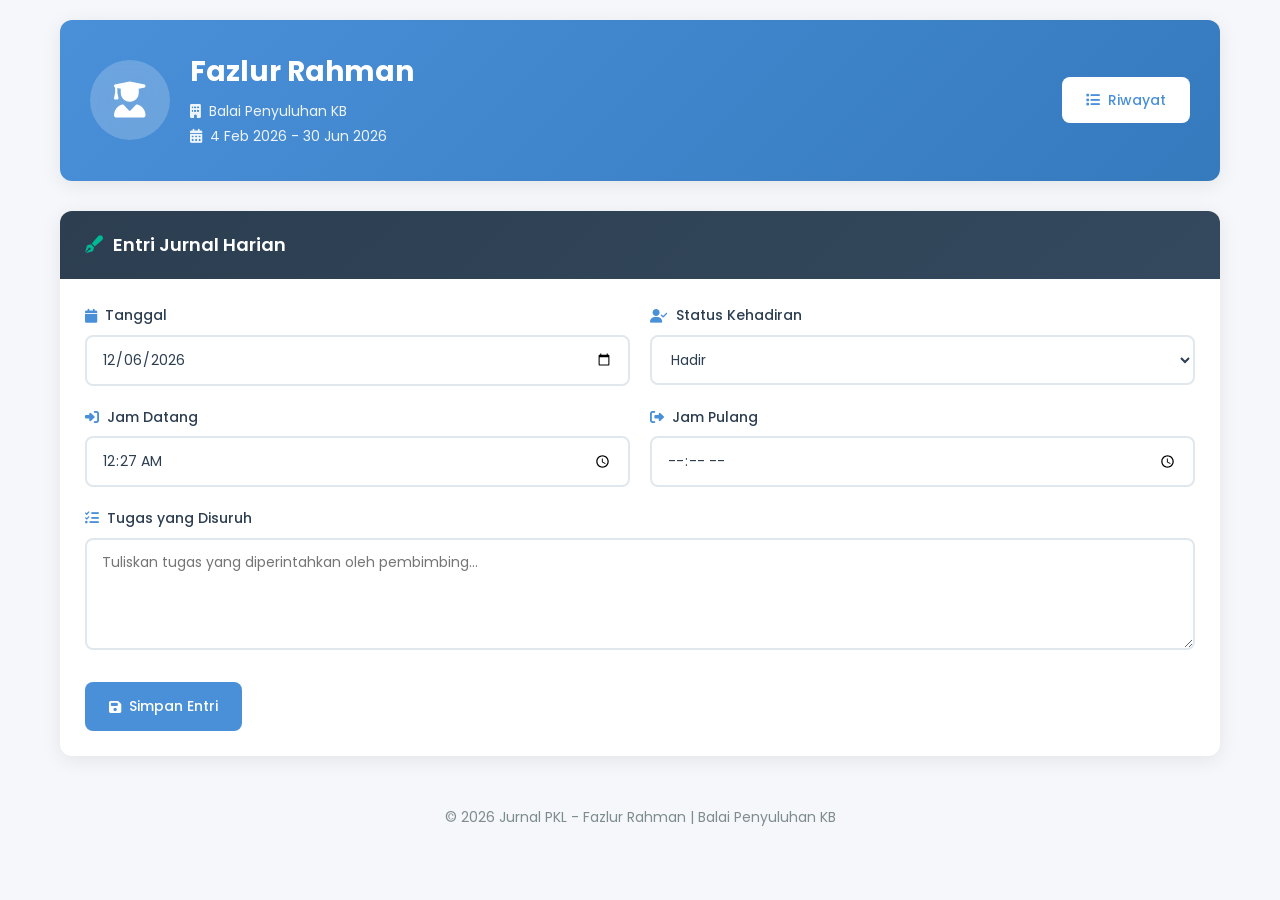
==== entry.html @ e60bd789 "Initial commit: Jurnal PKL Fazlur Rahman" ====
<!doctype html>
<html lang="id">
  <head>
    <meta charset="UTF-8" />
    <meta name="viewport" content="width=device-width, initial-scale=1.0" />
    <title>Entry Jurnal PKL - Fazlur Rahman</title>
    <link rel="preconnect" href="https://fonts.googleapis.com" />
    <link rel="preconnect" href="https://fonts.gstatic.com" crossorigin />
    <link
      href="https://fonts.googleapis.com/css2?family=Poppins:wght@300;400;500;600;700&display=swap"
      rel="stylesheet"
    />
    <link
      rel="stylesheet"
      href="https://cdnjs.cloudflare.com/ajax/libs/font-awesome/6.4.0/css/all.min.css"
    />
    <link rel="stylesheet" href="style.css" />
  </head>
  <body>
    <div class="container">
      <!-- Header -->
      <header class="header">
        <div class="profile-section">
          <div class="avatar">
            <i class="fas fa-user-graduate"></i>
          </div>
          <div class="profile-info">
            <h1>Fazlur Rahman</h1>
            <p class="company">
              <i class="fas fa-building"></i> Balai Penyuluhan KB
            </p>
            <p class="duration">
              <i class="fas fa-calendar-alt"></i> 4 Feb 2026 - 30 Jun 2026
            </p>
          </div>
        </div>
        <div class="header-actions">
          <a href="history.html" class="btn btn-secondary">
            <i class="fas fa-list"></i> Riwayat
          </a>
        </div>
      </header>

      <!-- Main Content -->
      <main class="main-content">
        <!-- Form Section -->
        <section class="card form-section">
          <div class="card-header">
            <h2><i class="fas fa-pen-fancy"></i> Entri Jurnal Harian</h2>
          </div>
          <form id="journalForm" class="journal-form">
            <div class="form-row">
              <div class="form-group">
                <label for="date"
                  ><i class="fas fa-calendar"></i> Tanggal</label
                >
                <input type="date" id="date" name="date" required />
              </div>
              <div class="form-group">
                <label for="status"
                  ><i class="fas fa-user-check"></i> Status Kehadiran</label
                >
                <select id="status" name="status" required>
                  <option value="Hadir">Hadir</option>
                  <option value="Izin">Izin</option>
                  <option value="Sakit">Sakit</option>
                </select>
              </div>
            </div>
            <div class="form-row">
              <div class="form-group">
                <label for="arrivalTime"
                  ><i class="fas fa-sign-in-alt"></i> Jam Datang</label
                >
                <input type="time" id="arrivalTime" name="arrivalTime" />
              </div>
              <div class="form-group">
                <label for="departureTime"
                  ><i class="fas fa-sign-out-alt"></i> Jam Pulang</label
                >
                <input type="time" id="departureTime" name="departureTime" />
              </div>
            </div>
            <div class="form-group">
              <label for="task"
                ><i class="fas fa-tasks"></i> Tugas yang Disuruh</label
              >
              <textarea
                id="task"
                name="task"
                rows="4"
                placeholder="Tuliskan tugas yang diperintahkan oleh pembimbing..."
              ></textarea>
            </div>
            <div class="form-actions">
              <button type="submit" class="btn btn-primary">
                <i class="fas fa-save"></i> Simpan Entri
              </button>
              <button
                type="reset"
                class="btn btn-outline"
                onclick="resetForm()"
              >
                <i class="fas fa-undo"></i> Reset
              </button>
            </div>
          </form>
        </section>
      </main>

      <!-- Footer -->
      <footer class="footer">
        <p>© 2026 Jurnal PKL - Fazlur Rahman | Balai Penyuluhan KB</p>
      </footer>
    </div>

    <script src="script-entry.js"></script>
  </body>
</html>
---- style.css ----
/* ===== CSS Variables ===== */
:root {
  --primary: #4a90d9;
  --primary-dark: #357abd;
  --primary-light: #e8f4fd;
  --secondary: #2c3e50;
  --accent: #00b894;
  --danger: #e74c3c;
  --warning: #f39c12;
  --background: #f5f7fa;
  --card-bg: #ffffff;
  --text-primary: #2c3e50;
  --text-secondary: #7f8c8d;
  --border: #e1e8ed;
  --shadow: 0 4px 20px rgba(0, 0, 0, 0.08);
  --shadow-hover: 0 8px 30px rgba(0, 0, 0, 0.12);
  --radius: 12px;
  --radius-sm: 8px;
  --transition: all 0.3s ease;
}

/* ===== Reset & Base ===== */
* {
  margin: 0;
  padding: 0;
  box-sizing: border-box;
}

body {
  font-family: "Poppins", sans-serif;
  background: var(--background);
  color: var(--text-primary);
  line-height: 1.6;
  min-height: 100vh;
}

.container {
  max-width: 1200px;
  margin: 0 auto;
  padding: 20px;
}

/* ===== Header ===== */
.header {
  background: linear-gradient(
    135deg,
    var(--primary) 0%,
    var(--primary-dark) 100%
  );
  border-radius: var(--radius);
  padding: 30px;
  margin-bottom: 30px;
  display: flex;
  justify-content: space-between;
  align-items: center;
  flex-wrap: wrap;
  gap: 20px;
  box-shadow: var(--shadow);
}

.profile-section {
  display: flex;
  align-items: center;
  gap: 20px;
}

.avatar {
  width: 80px;
  height: 80px;
  background: rgba(255, 255, 255, 0.2);
  border-radius: 50%;
  display: flex;
  align-items: center;
  justify-content: center;
  font-size: 36px;
  color: white;
  backdrop-filter: blur(10px);
}

.profile-info h1 {
  color: white;
  font-size: 28px;
  font-weight: 700;
  margin-bottom: 5px;
}

.profile-info p {
  color: rgba(255, 255, 255, 0.9);
  font-size: 14px;
  display: flex;
  align-items: center;
  gap: 8px;
  margin-bottom: 3px;
}

.profile-info i {
  font-size: 14px;
}

/* ===== Header Actions ===== */
.header-actions {
  display: flex;
  gap: 15px;
  align-items: center;
  flex-wrap: wrap;
}

.action-toolbar {
  display: flex;
  gap: 8px;
}

.toolbar-btn {
  width: 40px;
  height: 40px;
  border: none;
  border-radius: var(--radius-sm);
  background: rgba(255, 255, 255, 0.2);
  color: white;
  cursor: pointer;
  display: flex;
  align-items: center;
  justify-content: center;
  font-size: 16px;
  transition: var(--transition);
}

.toolbar-btn:hover {
  background: rgba(255, 255, 255, 0.3);
  transform: translateY(-2px);
}

.toolbar-btn:active {
  transform: translateY(0);
}

/* ===== Buttons ===== */
.btn {
  padding: 12px 24px;
  border: none;
  border-radius: var(--radius-sm);
  font-family: "Poppins", sans-serif;
  font-size: 14px;
  font-weight: 500;
  cursor: pointer;
  display: inline-flex;
  align-items: center;
  gap: 8px;
  transition: var(--transition);
  text-decoration: none;
}

.btn-primary {
  background: var(--primary);
  color: white;
}

.btn-primary:hover {
  background: var(--primary-dark);
  transform: translateY(-2px);
  box-shadow: 0 4px 15px rgba(74, 144, 217, 0.4);
}

.btn-secondary {
  background: white;
  color: var(--primary);
}

.btn-secondary:hover {
  background: var(--primary-light);
  transform: translateY(-2px);
}

.btn-outline {
  background: transparent;
  color: white;
  border: 2px solid rgba(255, 255, 255, 0.5);
}

.btn-outline:hover {
  background: rgba(255, 255, 255, 0.1);
  border-color: white;
}

.btn-danger {
  background: var(--danger);
  color: white;
}

.btn-danger:hover {
  background: #c0392b;
}

/* ===== Action Buttons ===== */
.action-buttons {
  display: flex;
  gap: 8px;
}

.btn-edit,
.btn-delete {
  padding: 8px 12px;
  border: none;
  border-radius: var(--radius-sm);
  cursor: pointer;
  transition: var(--transition);
  font-size: 14px;
}

.btn-edit {
  background: var(--primary);
  color: white;
}

.btn-edit:hover {
  background: var(--primary-dark);
  transform: scale(1.05);
}

.btn-delete {
  background: var(--danger);
  color: white;
}

.btn-delete:hover {
  background: #c0392b;
  transform: scale(1.05);
}

/* ===== Link Button ===== */
a.btn {
  text-decoration: none;
}

/* ===== Cards ===== */
.card {
  background: var(--card-bg);
  border-radius: var(--radius);
  box-shadow: var(--shadow);
  margin-bottom: 30px;
  overflow: hidden;
  transition: var(--transition);
}

.card:hover {
  box-shadow: var(--shadow-hover);
}

.card-header {
  background: linear-gradient(135deg, var(--secondary) 0%, #34495e 100%);
  color: white;
  padding: 20px 25px;
  display: flex;
  justify-content: space-between;
  align-items: center;
  flex-wrap: wrap;
  gap: 15px;
}

.card-header h2 {
  font-size: 18px;
  font-weight: 600;
  display: flex;
  align-items: center;
  gap: 10px;
}

.card-header h2 i {
  color: var(--accent);
}

/* ===== Form ===== */
.journal-form {
  padding: 25px;
}

.form-row {
  display: grid;
  grid-template-columns: repeat(auto-fit, minmax(200px, 1fr));
  gap: 20px;
}

.form-group {
  margin-bottom: 20px;
}

.form-group label {
  display: flex;
  align-items: center;
  gap: 8px;
  font-weight: 500;
  color: var(--text-primary);
  margin-bottom: 8px;
  font-size: 14px;
}

.form-group label i {
  color: var(--primary);
}

.form-group input,
.form-group textarea,
.form-group select,
.filter-select {
  width: 100%;
  padding: 12px 15px;
  border: 2px solid var(--border);
  border-radius: var(--radius-sm);
  font-family: "Poppins", sans-serif;
  font-size: 14px;
  color: var(--text-primary);
  transition: var(--transition);
  background: white;
}

.form-group input:focus,
.form-group textarea:focus,
.form-group select:focus,
.filter-select:focus {
  outline: none;
  border-color: var(--primary);
  box-shadow: 0 0 0 3px rgba(74, 144, 217, 0.1);
}

.form-group textarea {
  resize: vertical;
  min-height: 80px;
}

.form-actions {
  display: flex;
  gap: 15px;
  margin-top: 25px;
}

/* ===== Status Badge ===== */
.status-badge {
  padding: 4px 10px;
  border-radius: 20px;
  font-size: 12px;
  font-weight: 600;
  display: inline-block;
}

.status-hadir {
  background: #d4edda;
  color: #155724;
}

.status-izin {
  background: #fff3cd;
  color: #856404;
}

.status-sakit {
  background: #f8d7da;
  color: #721c24;
}

/* ===== Table ===== */
.table-container {
  overflow-x: auto;
  padding: 0;
}

.journal-table {
  width: 100%;
  border-collapse: collapse;
}

.journal-table thead {
  background: var(--primary-light);
}

.journal-table th {
  padding: 15px;
  text-align: left;
  font-weight: 600;
  color: var(--secondary);
  font-size: 13px;
  text-transform: uppercase;
  letter-spacing: 0.5px;
}

.journal-table td {
  padding: 15px;
  border-bottom: 1px solid var(--border);
  font-size: 14px;
  vertical-align: top;
}

.journal-table tbody tr {
  transition: var(--transition);
}

.journal-table tbody tr:hover {
  background: var(--primary-light);
}

.journal-table tbody tr:nth-child(even) {
  background: #f8fafc;
}

.journal-table tbody tr:nth-child(even):hover {
  background: var(--primary-light);
}

/* ===== Empty State ===== */
.empty-state {
  text-align: center;
  padding: 60px 20px;
  color: var(--text-secondary);
}

.empty-state i {
  font-size: 60px;
  color: var(--border);
  margin-bottom: 20px;
}

.empty-state p {
  font-size: 18px;
  font-weight: 500;
  margin-bottom: 5px;
}

.empty-state span {
  font-size: 14px;
}

#emptyState {
  display: none;
}

/* ===== Card Footer ===== */
.card-footer {
  padding: 15px 25px;
  background: #f8fafc;
  border-top: 1px solid var(--border);
}

.entry-count {
  font-size: 14px;
  color: var(--text-secondary);
  font-weight: 500;
}

.entry-count span {
  color: var(--primary);
  font-weight: 700;
}

/* ===== Filter ===== */
.filter-select {
  padding: 8px 15px;
  border-radius: var(--radius-sm);
  border: 2px solid rgba(255, 255, 255, 0.3);
  background: rgba(255, 255, 255, 0.1);
  color: white;
  font-size: 13px;
  cursor: pointer;
}

.filter-select option {
  color: var(--text-primary);
  background: white;
}

/* ===== Modal ===== */
.modal {
  display: none;
  position: fixed;
  top: 0;
  left: 0;
  width: 100%;
  height: 100%;
  background: rgba(0, 0, 0, 0.5);
  z-index: 1000;
  justify-content: center;
  align-items: center;
  animation: fadeIn 0.3s ease;
}

@keyframes fadeIn {
  from {
    opacity: 0;
  }
  to {
    opacity: 1;
  }
}

.modal-content {
  background: white;
  padding: 30px;
  border-radius: var(--radius);
  max-width: 400px;
  width: 90%;
  text-align: center;
  animation: slideUp 0.3s ease;
}

@keyframes slideUp {
  from {
    transform: translateY(20px);
    opacity: 0;
  }
  to {
    transform: translateY(0);
    opacity: 1;
  }
}

.modal-content h3 {
  margin-bottom: 10px;
  color: var(--text-primary);
}

.modal-content p {
  margin-bottom: 20px;
  color: var(--text-secondary);
}

.modal-actions {
  display: flex;
  gap: 10px;
  justify-content: center;
}

/* ===== Large Modal ===== */
.modal-large {
  max-width: 700px;
}

.modal-large .journal-form {
  padding: 15px;
}

.modal-large .form-row {
  grid-template-columns: repeat(3, 1fr);
}

@media (max-width: 600px) {
  .modal-large .form-row {
    grid-template-columns: 1fr;
  }
}

/* ===== Footer ===== */
.footer {
  text-align: center;
  padding: 20px;
  color: var(--text-secondary);
  font-size: 14px;
}

/* ===== Responsive ===== */
@media (max-width: 768px) {
  .header {
    flex-direction: column;
    text-align: center;
  }

  .profile-section {
    flex-direction: column;
  }

  .header-actions {
    width: 100%;
    justify-content: center;
  }

  .action-toolbar {
    justify-content: center;
    flex-wrap: wrap;
  }

  .profile-info h1 {
    font-size: 22px;
  }

  .card-header {
    flex-direction: column;
    align-items: flex-start;
  }

  .form-actions {
    flex-direction: column;
  }

  .btn {
    width: 100%;
    justify-content: center;
  }

  .journal-table {
    font-size: 12px;
  }

  .journal-table th,
  .journal-table td {
    padding: 10px 8px;
  }
}

/* ===== Print Styles ===== */
@media print {
  body {
    background: white;
  }

  .header {
    background: var(--secondary) !important;
    -webkit-print-color-adjust: exact;
    print-color-adjust: exact;
  }

  .card {
    box-shadow: none;
    border: 1px solid #ddd;
  }

  .form-section,
  .header-actions,
  .btn-delete,
  .card-footer,
  .filter-section {
    display: none !important;
  }

  .history-section {
    margin-bottom: 0;
  }

  .journal-table th {
    background: #f0f0f0 !important;
    -webkit-print-color-adjust: exact;
    print-color-adjust: exact;
  }

  .journal-table td {
    border-bottom: 1px solid #ddd;
  }
}

/* ===== Animations ===== */
@keyframes successPulse {
  0% {
    transform: scale(1);
  }
  50% {
    transform: scale(1.05);
  }
  100% {
    transform: scale(1);
  }
}

.success-animation {
  animation: successPulse 0.5s ease;
}
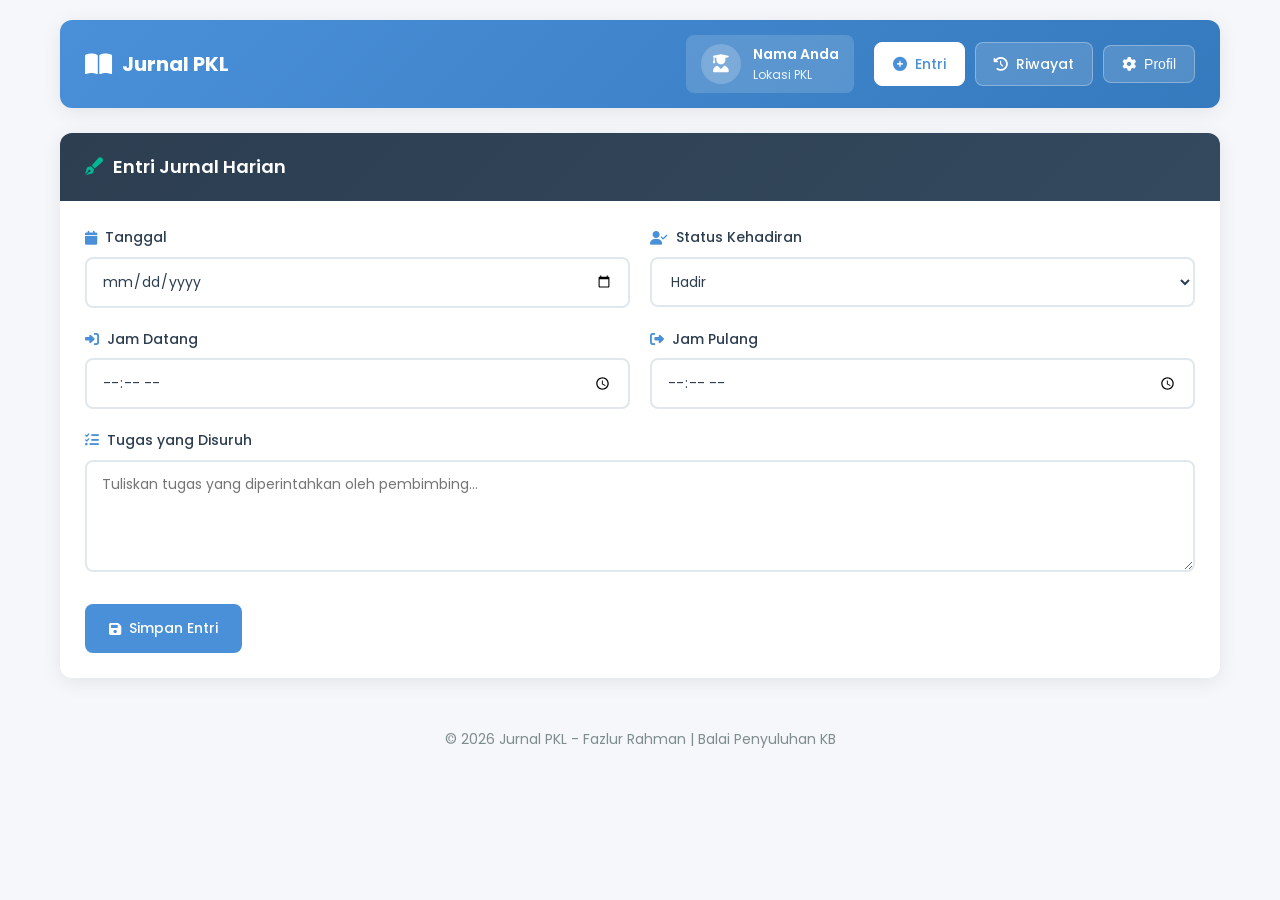
==== commit 7e7031de: "feat: Add navbar design with profile modal and mobile responsive" ====
--- a/entry.html
+++ b/entry.html
@@ -18,27 +18,37 @@
   </head>
   <body>
     <div class="container">
-      <!-- Header -->
-      <header class="header">
-        <div class="profile-section">
-          <div class="avatar">
-            <i class="fas fa-user-graduate"></i>
-          </div>
-          <div class="profile-info">
-            <h1>Fazlur Rahman</h1>
-            <p class="company">
-              <i class="fas fa-building"></i> Balai Penyuluhan KB
-            </p>
-            <p class="duration">
-              <i class="fas fa-calendar-alt"></i> 4 Feb 2026 - 30 Jun 2026
-            </p>
-          </div>
+      <!-- Navbar -->
+      <header class="navbar">
+        <div class="navbar-brand">
+          <i class="fas fa-book-open"></i>
+          <span>Jurnal PKL</span>
         </div>
-        <div class="header-actions">
-          <a href="history.html" class="btn btn-secondary">
-            <i class="fas fa-list"></i> Riwayat
-          </a>
-        </div>
+        <button class="navbar-toggle" onclick="toggleNavbar()">
+          <i class="fas fa-bars"></i>
+        </button>
+        <nav class="navbar-menu" id="navbarMenu">
+          <div class="navbar-profile">
+            <div class="navbar-avatar">
+              <i class="fas fa-user-graduate"></i>
+            </div>
+            <div class="navbar-profile-info">
+              <span id="displayName">Fazlur Rahman</span>
+              <small id="displayLocation">Balai Penyuluhan KB</small>
+            </div>
+          </div>
+          <div class="navbar-links">
+            <a href="entry.html" class="navbar-link active">
+              <i class="fas fa-plus-circle"></i> Entri
+            </a>
+            <a href="history.html" class="navbar-link">
+              <i class="fas fa-history"></i> Riwayat
+            </a>
+            <button class="navbar-link" onclick="openProfileModal()">
+              <i class="fas fa-cog"></i> Profil
+            </button>
+          </div>
+        </nav>
       </header>
 
       <!-- Main Content -->
@@ -115,5 +125,78 @@
     </div>
 
     <script src="script-entry.js"></script>
+
+    <!-- Profile Modal -->
+    <div id="profileModal" class="modal">
+      <div class="modal-content">
+        <div class="modal-header">
+          <h3><i class="fas fa-user-edit"></i> Ubah Profil</h3>
+          <button class="modal-close" onclick="closeProfileModal()">
+            <i class="fas fa-times"></i>
+          </button>
+        </div>
+        <form id="profileForm" class="profile-form">
+          <div class="form-group">
+            <label for="profileNameInput">
+              <i class="fas fa-user"></i> Nama Lengkap
+            </label>
+            <input
+              type="text"
+              id="profileNameInput"
+              class="form-input"
+              placeholder="Masukkan nama lengkap"
+              required
+            />
+          </div>
+          <div class="form-group">
+            <label for="profileLocationInput">
+              <i class="fas fa-building"></i> Lokasi PKL
+            </label>
+            <input
+              type="text"
+              id="profileLocationInput"
+              class="form-input"
+              placeholder="Masukkan lokasi PKL"
+            />
+          </div>
+          <div class="form-row">
+            <div class="form-group">
+              <label for="profileStartDateInput">
+                <i class="fas fa-calendar-plus"></i> Tanggal Mulai
+              </label>
+              <input
+                type="date"
+                id="profileStartDateInput"
+                class="form-input"
+                required
+              />
+            </div>
+            <div class="form-group">
+              <label for="profileEndDateInput">
+                <i class="fas fa-calendar-check"></i> Tanggal Selesai
+              </label>
+              <input
+                type="date"
+                id="profileEndDateInput"
+                class="form-input"
+                required
+              />
+            </div>
+          </div>
+          <div class="modal-actions">
+            <button type="submit" class="btn btn-primary">
+              <i class="fas fa-save"></i> Simpan
+            </button>
+            <button
+              type="button"
+              class="btn btn-outline"
+              onclick="closeProfileModal()"
+            >
+              <i class="fas fa-times"></i> Batal
+            </button>
+          </div>
+        </form>
+      </div>
+    </div>
   </body>
 </html>
--- a/style.css
+++ b/style.css
@@ -40,6 +40,161 @@
   padding: 20px;
 }
 
+/* ===== Navbar ===== */
+.navbar {
+  background: linear-gradient(
+    135deg,
+    var(--primary) 0%,
+    var(--primary-dark) 100%
+  );
+  border-radius: var(--radius);
+  padding: 15px 25px;
+  margin-bottom: 25px;
+  display: flex;
+  justify-content: space-between;
+  align-items: center;
+  box-shadow: var(--shadow);
+  flex-wrap: wrap;
+  gap: 15px;
+}
+
+.navbar-brand {
+  display: flex;
+  align-items: center;
+  gap: 10px;
+  color: white;
+  font-size: 20px;
+  font-weight: 700;
+}
+
+.navbar-brand i {
+  font-size: 24px;
+}
+
+.navbar-toggle {
+  display: none;
+  background: rgba(255, 255, 255, 0.2);
+  border: none;
+  border-radius: var(--radius-sm);
+  width: 40px;
+  height: 40px;
+  color: white;
+  font-size: 18px;
+  cursor: pointer;
+}
+
+.navbar-menu {
+  display: flex;
+  align-items: center;
+  gap: 20px;
+  flex-wrap: wrap;
+}
+
+.navbar-profile {
+  display: flex;
+  align-items: center;
+  gap: 12px;
+  padding: 8px 15px;
+  background: rgba(255, 255, 255, 0.15);
+  border-radius: var(--radius-sm);
+}
+
+.navbar-avatar {
+  width: 40px;
+  height: 40px;
+  background: rgba(255, 255, 255, 0.2);
+  border-radius: 50%;
+  display: flex;
+  align-items: center;
+  justify-content: center;
+  color: white;
+  font-size: 18px;
+}
+
+.navbar-profile-info {
+  display: flex;
+  flex-direction: column;
+  color: white;
+}
+
+.navbar-profile-info span {
+  font-weight: 600;
+  font-size: 14px;
+}
+
+.navbar-profile-info small {
+  font-size: 12px;
+  opacity: 0.9;
+}
+
+.navbar-links {
+  display: flex;
+  align-items: center;
+  gap: 10px;
+}
+
+.navbar-link {
+  display: flex;
+  align-items: center;
+  gap: 8px;
+  padding: 10px 18px;
+  background: rgba(255, 255, 255, 0.15);
+  border: 1px solid rgba(255, 255, 255, 0.3);
+  border-radius: var(--radius-sm);
+  color: white;
+  text-decoration: none;
+  font-size: 14px;
+  font-weight: 500;
+  cursor: pointer;
+  transition: var(--transition);
+}
+
+.navbar-link:hover {
+  background: rgba(255, 255, 255, 0.25);
+  border-color: white;
+}
+
+.navbar-link.active {
+  background: white;
+  color: var(--primary);
+  border-color: white;
+}
+
+/* ===== Toolbar ===== */
+.toolbar {
+  display: flex;
+  gap: 10px;
+  margin-bottom: 25px;
+  flex-wrap: wrap;
+}
+
+.toolbar .toolbar-btn {
+  display: flex;
+  align-items: center;
+  gap: 8px;
+  padding: 10px 18px;
+  background: var(--card-bg);
+  border: 2px solid var(--border);
+  border-radius: var(--radius-sm);
+  color: var(--text-primary);
+  font-size: 13px;
+  font-weight: 500;
+  cursor: pointer;
+  transition: var(--transition);
+  box-shadow: var(--shadow);
+}
+
+.toolbar .toolbar-btn:hover {
+  border-color: var(--primary);
+  color: var(--primary);
+  transform: translateY(-2px);
+  box-shadow: var(--shadow-hover);
+}
+
+.toolbar .toolbar-btn i {
+  font-size: 16px;
+}
+
 /* ===== Header ===== */
 .header {
   background: linear-gradient(
@@ -95,6 +250,147 @@
 
 .profile-info i {
   font-size: 14px;
+}
+
+/* ===== Profile Input Fields ===== */
+.profile-inputs {
+  display: flex;
+  flex-direction: column;
+  gap: 8px;
+}
+
+.profile-input {
+  background: rgba(255, 255, 255, 0.15);
+  border: 1px solid rgba(255, 255, 255, 0.3);
+  border-radius: var(--radius-sm);
+  padding: 8px 12px;
+  color: white;
+  font-family: "Poppins", sans-serif;
+  font-size: 14px;
+  transition: var(--transition);
+  backdrop-filter: blur(5px);
+}
+
+.profile-input:focus {
+  outline: none;
+  background: rgba(255, 255, 255, 0.25);
+  border-color: rgba(255, 255, 255, 0.5);
+}
+
+.profile-input::placeholder {
+  color: rgba(255, 255, 255, 0.7);
+}
+
+.profile-input-date {
+  width: 160px;
+}
+
+.profile-input-name {
+  font-size: 20px;
+  font-weight: 700;
+  width: 250px;
+}
+
+.profile-input-location {
+  width: 200px;
+}
+
+.profile-inputs p {
+  display: flex;
+  align-items: center;
+  gap: 8px;
+  margin-bottom: 0;
+}
+
+.profile-inputs p i {
+  width: 16px;
+  text-align: center;
+}
+
+.profile-dates {
+  display: flex;
+  align-items: center;
+  gap: 8px;
+  color: rgba(255, 255, 255, 0.9);
+  font-size: 14px;
+}
+
+.profile-dates .date-separator {
+  color: rgba(255, 255, 255, 0.7);
+}
+
+/* ===== Profile Modal ===== */
+.modal-header {
+  display: flex;
+  justify-content: space-between;
+  align-items: center;
+  margin-bottom: 20px;
+  padding-bottom: 15px;
+  border-bottom: 1px solid var(--border);
+}
+
+.modal-header h3 {
+  margin: 0;
+  display: flex;
+  align-items: center;
+  gap: 10px;
+}
+
+.modal-header h3 i {
+  color: var(--primary);
+}
+
+.modal-close {
+  background: var(--danger);
+  border: none;
+  width: 32px;
+  height: 32px;
+  border-radius: 50%;
+  font-size: 16px;
+  cursor: pointer;
+  color: white;
+  display: flex;
+  align-items: center;
+  justify-content: center;
+  transition: var(--transition);
+}
+
+.modal-close:hover {
+  background: #c0392b;
+  transform: scale(1.1);
+}
+
+.profile-form .form-group {
+  margin-bottom: 15px;
+}
+
+.profile-form .form-input {
+  width: 100%;
+  padding: 12px 15px;
+  border: 2px solid var(--border);
+  border-radius: var(--radius-sm);
+  font-family: "Poppins", sans-serif;
+  font-size: 14px;
+  color: var(--text-primary);
+  transition: var(--transition);
+}
+
+.profile-form .form-input:focus {
+  outline: none;
+  border-color: var(--primary);
+  box-shadow: 0 0 0 3px rgba(74, 144, 217, 0.1);
+}
+
+.profile-form .form-row {
+  display: grid;
+  grid-template-columns: 1fr 1fr;
+  gap: 15px;
+}
+
+@media (max-width: 500px) {
+  .profile-form .form-row {
+    grid-template-columns: 1fr;
+  }
 }
 
 /* ===== Header Actions ===== */
@@ -556,50 +852,298 @@
 
 /* ===== Responsive ===== */
 @media (max-width: 768px) {
-  .header {
+  .container {
+    padding: 15px;
+  }
+
+  /* Navbar mobile */
+  .navbar {
+    padding: 12px 15px;
+    margin-bottom: 15px;
+    position: relative;
+  }
+
+  .navbar-brand {
+    font-size: 18px;
+  }
+
+  .navbar-brand i {
+    font-size: 20px;
+  }
+
+  .navbar-toggle {
+    display: flex;
+    align-items: center;
+    justify-content: center;
+  }
+
+  .navbar-menu {
+    display: none;
+    width: 100%;
     flex-direction: column;
-    text-align: center;
-  }
-
-  .profile-section {
+    align-items: stretch;
+    padding-top: 15px;
+    border-top: 1px solid rgba(255, 255, 255, 0.2);
+  }
+
+  .navbar-menu.active {
+    display: flex;
+  }
+
+  .navbar-profile {
+    justify-content: center;
+    padding: 12px;
+  }
+
+  .navbar-links {
     flex-direction: column;
-  }
-
-  .header-actions {
+    width: 100%;
+  }
+
+  .navbar-link {
     width: 100%;
     justify-content: center;
-  }
-
-  .action-toolbar {
+    padding: 12px;
+  }
+
+  /* Toolbar mobile */
+  .toolbar {
+    margin-bottom: 15px;
+    gap: 8px;
+  }
+
+  .toolbar .toolbar-btn {
+    flex: 1;
+    min-width: calc(50% - 4px);
     justify-content: center;
-    flex-wrap: wrap;
-  }
-
-  .profile-info h1 {
-    font-size: 22px;
+    padding: 10px 12px;
+    font-size: 12px;
+  }
+
+  .toolbar .toolbar-btn i {
+    font-size: 14px;
+  }
+
+  /* Cards & Forms */
+  .card {
+    margin-bottom: 15px;
   }
 
   .card-header {
     flex-direction: column;
     align-items: flex-start;
+    padding: 15px;
+  }
+
+  .card-header h2 {
+    font-size: 16px;
+  }
+
+  .filter-section {
+    width: 100%;
+    margin-top: 10px;
+  }
+
+  .filter-select {
+    width: 100%;
+  }
+
+  .journal-form {
+    padding: 15px;
+  }
+
+  .form-row {
+    grid-template-columns: 1fr;
+    gap: 15px;
+  }
+
+  .form-group {
+    margin-bottom: 15px;
+  }
+
+  .form-group label {
+    font-size: 13px;
+  }
+
+  .form-group input,
+  .form-group textarea,
+  .form-group select {
+    padding: 10px 12px;
+    font-size: 14px;
   }
 
   .form-actions {
     flex-direction: column;
+    gap: 10px;
+    margin-top: 20px;
   }
 
   .btn {
     width: 100%;
     justify-content: center;
-  }
-
+    padding: 12px 20px;
+  }
+
+  /* Table */
   .journal-table {
-    font-size: 12px;
+    font-size: 11px;
   }
 
   .journal-table th,
   .journal-table td {
-    padding: 10px 8px;
+    padding: 8px 6px;
+  }
+
+  .action-buttons {
+    flex-direction: column;
+    gap: 5px;
+  }
+
+  .btn-edit,
+  .btn-delete {
+    padding: 6px 10px;
+    font-size: 12px;
+  }
+
+  .card-footer {
+    padding: 12px 15px;
+  }
+
+  .entry-count {
+    font-size: 13px;
+    text-align: center;
+  }
+
+  .empty-state {
+    padding: 40px 15px;
+  }
+
+  .empty-state i {
+    font-size: 48px;
+  }
+
+  .empty-state p {
+    font-size: 16px;
+  }
+
+  .footer {
+    padding: 15px;
+    font-size: 12px;
+  }
+
+  /* Modal responsive */
+  .modal-content {
+    padding: 20px;
+    width: 95%;
+    max-width: none;
+    margin: 10px;
+  }
+
+  .modal-header {
+    padding-bottom: 10px;
+    margin-bottom: 15px;
+  }
+
+  .modal-header h3 {
+    font-size: 18px;
+  }
+
+  .modal-close {
+    width: 28px;
+    height: 28px;
+    font-size: 14px;
+  }
+
+  .profile-form .form-row {
+    grid-template-columns: 1fr;
+    gap: 12px;
+  }
+
+  .profile-form .form-group {
+    margin-bottom: 12px;
+  }
+
+  .profile-form .form-input {
+    padding: 10px 12px;
+  }
+
+  .modal-actions {
+    flex-direction: column;
+    gap: 8px;
+  }
+
+  .modal-actions .btn {
+    width: 100%;
+  }
+}
+
+/* Extra small devices */
+@media (max-width: 480px) {
+  .navbar {
+    padding: 10px 12px;
+  }
+
+  .navbar-brand {
+    font-size: 16px;
+  }
+
+  .navbar-brand i {
+    font-size: 18px;
+  }
+
+  .navbar-toggle {
+    width: 36px;
+    height: 36px;
+    font-size: 16px;
+  }
+
+  .navbar-profile {
+    padding: 10px;
+  }
+
+  .navbar-avatar {
+    width: 36px;
+    height: 36px;
+    font-size: 16px;
+  }
+
+  .navbar-profile-info span {
+    font-size: 13px;
+  }
+
+  .navbar-profile-info small {
+    font-size: 11px;
+  }
+
+  .toolbar .toolbar-btn {
+    min-width: calc(50% - 4px);
+    padding: 8px 10px;
+    font-size: 11px;
+  }
+
+  .toolbar .toolbar-btn i {
+    font-size: 13px;
+  }
+
+  .card-header h2 {
+    font-size: 14px;
+  }
+
+  .journal-table {
+    font-size: 10px;
+  }
+
+  .journal-table th,
+  .journal-table td {
+    padding: 6px 4px;
+  }
+
+  .modal-content {
+    padding: 15px;
+  }
+
+  .modal-header h3 {
+    font-size: 16px;
   }
 }
 
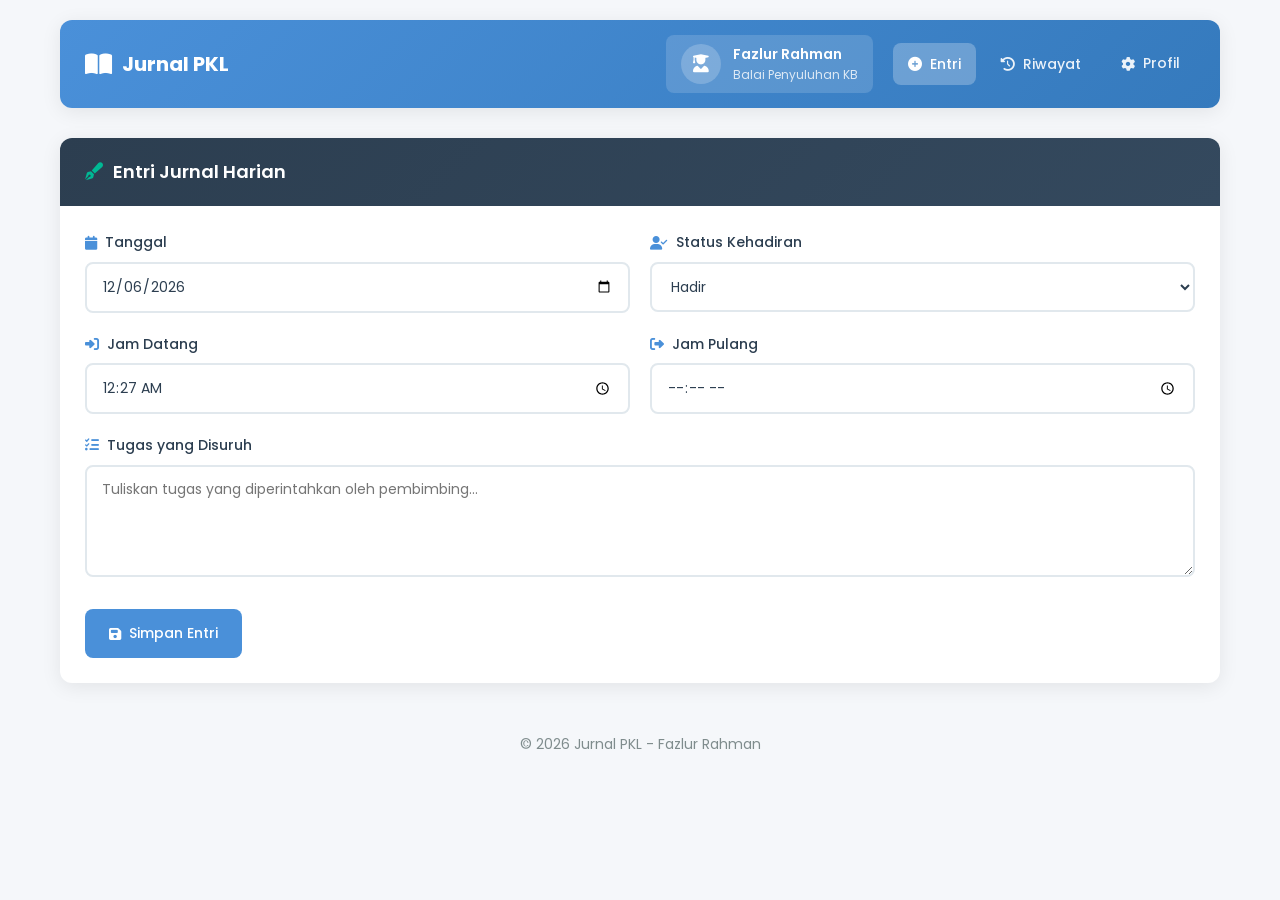
==== commit 776f242e: "Remove 'Balai Penyuluhan KB' from footer" ====
--- a/entry.html
+++ b/entry.html
@@ -120,7 +120,7 @@
 
       <!-- Footer -->
       <footer class="footer">
-        <p>© 2026 Jurnal PKL - Fazlur Rahman | Balai Penyuluhan KB</p>
+        <p>© 2026 Jurnal PKL - Fazlur Rahman</p>
       </footer>
     </div>
 
--- a/style.css
+++ b/style.css
@@ -40,161 +40,6 @@
   padding: 20px;
 }
 
-/* ===== Navbar ===== */
-.navbar {
-  background: linear-gradient(
-    135deg,
-    var(--primary) 0%,
-    var(--primary-dark) 100%
-  );
-  border-radius: var(--radius);
-  padding: 15px 25px;
-  margin-bottom: 25px;
-  display: flex;
-  justify-content: space-between;
-  align-items: center;
-  box-shadow: var(--shadow);
-  flex-wrap: wrap;
-  gap: 15px;
-}
-
-.navbar-brand {
-  display: flex;
-  align-items: center;
-  gap: 10px;
-  color: white;
-  font-size: 20px;
-  font-weight: 700;
-}
-
-.navbar-brand i {
-  font-size: 24px;
-}
-
-.navbar-toggle {
-  display: none;
-  background: rgba(255, 255, 255, 0.2);
-  border: none;
-  border-radius: var(--radius-sm);
-  width: 40px;
-  height: 40px;
-  color: white;
-  font-size: 18px;
-  cursor: pointer;
-}
-
-.navbar-menu {
-  display: flex;
-  align-items: center;
-  gap: 20px;
-  flex-wrap: wrap;
-}
-
-.navbar-profile {
-  display: flex;
-  align-items: center;
-  gap: 12px;
-  padding: 8px 15px;
-  background: rgba(255, 255, 255, 0.15);
-  border-radius: var(--radius-sm);
-}
-
-.navbar-avatar {
-  width: 40px;
-  height: 40px;
-  background: rgba(255, 255, 255, 0.2);
-  border-radius: 50%;
-  display: flex;
-  align-items: center;
-  justify-content: center;
-  color: white;
-  font-size: 18px;
-}
-
-.navbar-profile-info {
-  display: flex;
-  flex-direction: column;
-  color: white;
-}
-
-.navbar-profile-info span {
-  font-weight: 600;
-  font-size: 14px;
-}
-
-.navbar-profile-info small {
-  font-size: 12px;
-  opacity: 0.9;
-}
-
-.navbar-links {
-  display: flex;
-  align-items: center;
-  gap: 10px;
-}
-
-.navbar-link {
-  display: flex;
-  align-items: center;
-  gap: 8px;
-  padding: 10px 18px;
-  background: rgba(255, 255, 255, 0.15);
-  border: 1px solid rgba(255, 255, 255, 0.3);
-  border-radius: var(--radius-sm);
-  color: white;
-  text-decoration: none;
-  font-size: 14px;
-  font-weight: 500;
-  cursor: pointer;
-  transition: var(--transition);
-}
-
-.navbar-link:hover {
-  background: rgba(255, 255, 255, 0.25);
-  border-color: white;
-}
-
-.navbar-link.active {
-  background: white;
-  color: var(--primary);
-  border-color: white;
-}
-
-/* ===== Toolbar ===== */
-.toolbar {
-  display: flex;
-  gap: 10px;
-  margin-bottom: 25px;
-  flex-wrap: wrap;
-}
-
-.toolbar .toolbar-btn {
-  display: flex;
-  align-items: center;
-  gap: 8px;
-  padding: 10px 18px;
-  background: var(--card-bg);
-  border: 2px solid var(--border);
-  border-radius: var(--radius-sm);
-  color: var(--text-primary);
-  font-size: 13px;
-  font-weight: 500;
-  cursor: pointer;
-  transition: var(--transition);
-  box-shadow: var(--shadow);
-}
-
-.toolbar .toolbar-btn:hover {
-  border-color: var(--primary);
-  color: var(--primary);
-  transform: translateY(-2px);
-  box-shadow: var(--shadow-hover);
-}
-
-.toolbar .toolbar-btn i {
-  font-size: 16px;
-}
-
 /* ===== Header ===== */
 .header {
   background: linear-gradient(
@@ -252,147 +97,6 @@
   font-size: 14px;
 }
 
-/* ===== Profile Input Fields ===== */
-.profile-inputs {
-  display: flex;
-  flex-direction: column;
-  gap: 8px;
-}
-
-.profile-input {
-  background: rgba(255, 255, 255, 0.15);
-  border: 1px solid rgba(255, 255, 255, 0.3);
-  border-radius: var(--radius-sm);
-  padding: 8px 12px;
-  color: white;
-  font-family: "Poppins", sans-serif;
-  font-size: 14px;
-  transition: var(--transition);
-  backdrop-filter: blur(5px);
-}
-
-.profile-input:focus {
-  outline: none;
-  background: rgba(255, 255, 255, 0.25);
-  border-color: rgba(255, 255, 255, 0.5);
-}
-
-.profile-input::placeholder {
-  color: rgba(255, 255, 255, 0.7);
-}
-
-.profile-input-date {
-  width: 160px;
-}
-
-.profile-input-name {
-  font-size: 20px;
-  font-weight: 700;
-  width: 250px;
-}
-
-.profile-input-location {
-  width: 200px;
-}
-
-.profile-inputs p {
-  display: flex;
-  align-items: center;
-  gap: 8px;
-  margin-bottom: 0;
-}
-
-.profile-inputs p i {
-  width: 16px;
-  text-align: center;
-}
-
-.profile-dates {
-  display: flex;
-  align-items: center;
-  gap: 8px;
-  color: rgba(255, 255, 255, 0.9);
-  font-size: 14px;
-}
-
-.profile-dates .date-separator {
-  color: rgba(255, 255, 255, 0.7);
-}
-
-/* ===== Profile Modal ===== */
-.modal-header {
-  display: flex;
-  justify-content: space-between;
-  align-items: center;
-  margin-bottom: 20px;
-  padding-bottom: 15px;
-  border-bottom: 1px solid var(--border);
-}
-
-.modal-header h3 {
-  margin: 0;
-  display: flex;
-  align-items: center;
-  gap: 10px;
-}
-
-.modal-header h3 i {
-  color: var(--primary);
-}
-
-.modal-close {
-  background: var(--danger);
-  border: none;
-  width: 32px;
-  height: 32px;
-  border-radius: 50%;
-  font-size: 16px;
-  cursor: pointer;
-  color: white;
-  display: flex;
-  align-items: center;
-  justify-content: center;
-  transition: var(--transition);
-}
-
-.modal-close:hover {
-  background: #c0392b;
-  transform: scale(1.1);
-}
-
-.profile-form .form-group {
-  margin-bottom: 15px;
-}
-
-.profile-form .form-input {
-  width: 100%;
-  padding: 12px 15px;
-  border: 2px solid var(--border);
-  border-radius: var(--radius-sm);
-  font-family: "Poppins", sans-serif;
-  font-size: 14px;
-  color: var(--text-primary);
-  transition: var(--transition);
-}
-
-.profile-form .form-input:focus {
-  outline: none;
-  border-color: var(--primary);
-  box-shadow: 0 0 0 3px rgba(74, 144, 217, 0.1);
-}
-
-.profile-form .form-row {
-  display: grid;
-  grid-template-columns: 1fr 1fr;
-  gap: 15px;
-}
-
-@media (max-width: 500px) {
-  .profile-form .form-row {
-    grid-template-columns: 1fr;
-  }
-}
-
 /* ===== Header Actions ===== */
 .header-actions {
   display: flex;
@@ -428,6 +132,188 @@
 
 .toolbar-btn:active {
   transform: translateY(0);
+}
+
+/* ===== Navbar ===== */
+.navbar {
+  background: linear-gradient(
+    135deg,
+    var(--primary) 0%,
+    var(--primary-dark) 100%
+  );
+  border-radius: var(--radius);
+  padding: 15px 25px;
+  margin-bottom: 30px;
+  display: flex;
+  justify-content: space-between;
+  align-items: center;
+  box-shadow: var(--shadow);
+  flex-wrap: wrap;
+  gap: 15px;
+}
+
+.navbar-brand {
+  display: flex;
+  align-items: center;
+  gap: 10px;
+  color: white;
+  font-size: 20px;
+  font-weight: 700;
+  flex-shrink: 0;
+}
+
+.navbar-brand i {
+  font-size: 24px;
+}
+
+.navbar-toggle {
+  display: none;
+  background: rgba(255, 255, 255, 0.25);
+  border: none;
+  border-radius: var(--radius-sm);
+  color: white;
+  width: 40px;
+  height: 40px;
+  cursor: pointer;
+  font-size: 18px;
+  flex-shrink: 0;
+  align-items: center;
+  justify-content: center;
+}
+
+.navbar-menu {
+  display: flex;
+  align-items: center;
+  gap: 20px;
+  flex-wrap: wrap;
+}
+
+.navbar-profile {
+  display: flex;
+  align-items: center;
+  gap: 12px;
+  padding: 8px 15px;
+  background: rgba(255, 255, 255, 0.15);
+  border-radius: var(--radius-sm);
+}
+
+.navbar-avatar {
+  width: 40px;
+  height: 40px;
+  background: rgba(255, 255, 255, 0.2);
+  border-radius: 50%;
+  display: flex;
+  align-items: center;
+  justify-content: center;
+  color: white;
+  font-size: 18px;
+}
+
+.navbar-profile-info {
+  display: flex;
+  flex-direction: column;
+  color: white;
+}
+
+.navbar-profile-info span {
+  font-weight: 600;
+  font-size: 14px;
+}
+
+.navbar-profile-info small {
+  font-size: 12px;
+  opacity: 0.8;
+}
+
+.navbar-links {
+  display: flex;
+  gap: 10px;
+  align-items: center;
+}
+
+.navbar-link {
+  display: flex;
+  align-items: center;
+  gap: 8px;
+  padding: 10px 15px;
+  color: rgba(255, 255, 255, 0.9);
+  text-decoration: none;
+  border-radius: var(--radius-sm);
+  background: transparent;
+  border: none;
+  cursor: pointer;
+  font-family: "Poppins", sans-serif;
+  font-size: 14px;
+  font-weight: 500;
+  transition: var(--transition);
+}
+
+.navbar-link:hover {
+  background: rgba(255, 255, 255, 0.15);
+  color: white;
+}
+
+.navbar-link.active {
+  background: rgba(255, 255, 255, 0.25);
+  color: white;
+}
+
+.navbar-toolbar {
+  display: flex;
+  gap: 8px;
+}
+
+.navbar-toolbar .toolbar-btn {
+  width: 36px;
+  height: 36px;
+  font-size: 14px;
+}
+
+/* ===== Modal Header ===== */
+.modal-header {
+  display: flex;
+  justify-content: space-between;
+  align-items: center;
+  margin-bottom: 20px;
+}
+
+.modal-header h3 {
+  margin: 0;
+  display: flex;
+  align-items: center;
+  gap: 10px;
+}
+
+.modal-close {
+  background: transparent;
+  border: none;
+  color: var(--text-secondary);
+  cursor: pointer;
+  font-size: 20px;
+  padding: 5px;
+}
+
+.modal-close:hover {
+  color: var(--text-primary);
+}
+
+/* ===== Profile Form ===== */
+.profile-form .form-group {
+  margin-bottom: 15px;
+}
+
+.profile-form .form-input {
+  width: 100%;
+  padding: 10px 12px;
+  border: 2px solid var(--border);
+  border-radius: var(--radius-sm);
+  font-family: "Poppins", sans-serif;
+  font-size: 14px;
+}
+
+.profile-form .form-input:focus {
+  outline: none;
+  border-color: var(--primary);
 }
 
 /* ===== Buttons ===== */
@@ -852,19 +738,18 @@
 
 /* ===== Responsive ===== */
 @media (max-width: 768px) {
-  .container {
-    padding: 15px;
-  }
-
-  /* Navbar mobile */
   .navbar {
+    display: flex;
+    flex-direction: row;
+    align-items: center;
+    justify-content: space-between;
     padding: 12px 15px;
-    margin-bottom: 15px;
-    position: relative;
+    gap: 15px;
   }
 
   .navbar-brand {
     font-size: 18px;
+    flex-shrink: 0;
   }
 
   .navbar-brand i {
@@ -872,16 +757,17 @@
   }
 
   .navbar-toggle {
-    display: flex;
-    align-items: center;
-    justify-content: center;
+    display: flex !important;
+    flex-shrink: 0;
+    width: 40px;
+    height: 40px;
+    background: rgba(255, 255, 255, 0.3);
   }
 
   .navbar-menu {
     display: none;
+    flex-direction: column;
     width: 100%;
-    flex-direction: column;
-    align-items: stretch;
     padding-top: 15px;
     border-top: 1px solid rgba(255, 255, 255, 0.2);
   }
@@ -891,8 +777,8 @@
   }
 
   .navbar-profile {
+    width: 100%;
     justify-content: center;
-    padding: 12px;
   }
 
   .navbar-links {
@@ -903,247 +789,59 @@
   .navbar-link {
     width: 100%;
     justify-content: center;
-    padding: 12px;
-  }
-
-  /* Toolbar mobile */
-  .toolbar {
-    margin-bottom: 15px;
-    gap: 8px;
-  }
-
-  .toolbar .toolbar-btn {
-    flex: 1;
-    min-width: calc(50% - 4px);
+  }
+
+  .navbar-toolbar {
+    width: 100%;
     justify-content: center;
-    padding: 10px 12px;
-    font-size: 12px;
-  }
-
-  .toolbar .toolbar-btn i {
-    font-size: 14px;
-  }
-
-  /* Cards & Forms */
-  .card {
-    margin-bottom: 15px;
+    padding-top: 10px;
+    border-top: 1px solid rgba(255, 255, 255, 0.2);
+  }
+
+  .header {
+    flex-direction: column;
+    text-align: center;
+  }
+
+  .profile-section {
+    flex-direction: column;
+  }
+
+  .header-actions {
+    width: 100%;
+    justify-content: center;
+  }
+
+  .action-toolbar {
+    justify-content: center;
+    flex-wrap: wrap;
+  }
+
+  .profile-info h1 {
+    font-size: 22px;
   }
 
   .card-header {
     flex-direction: column;
     align-items: flex-start;
-    padding: 15px;
-  }
-
-  .card-header h2 {
-    font-size: 16px;
-  }
-
-  .filter-section {
-    width: 100%;
-    margin-top: 10px;
-  }
-
-  .filter-select {
-    width: 100%;
-  }
-
-  .journal-form {
-    padding: 15px;
-  }
-
-  .form-row {
-    grid-template-columns: 1fr;
-    gap: 15px;
-  }
-
-  .form-group {
-    margin-bottom: 15px;
-  }
-
-  .form-group label {
-    font-size: 13px;
-  }
-
-  .form-group input,
-  .form-group textarea,
-  .form-group select {
-    padding: 10px 12px;
-    font-size: 14px;
   }
 
   .form-actions {
     flex-direction: column;
-    gap: 10px;
-    margin-top: 20px;
   }
 
   .btn {
     width: 100%;
     justify-content: center;
-    padding: 12px 20px;
-  }
-
-  /* Table */
+  }
+
   .journal-table {
-    font-size: 11px;
+    font-size: 12px;
   }
 
   .journal-table th,
   .journal-table td {
-    padding: 8px 6px;
-  }
-
-  .action-buttons {
-    flex-direction: column;
-    gap: 5px;
-  }
-
-  .btn-edit,
-  .btn-delete {
-    padding: 6px 10px;
-    font-size: 12px;
-  }
-
-  .card-footer {
-    padding: 12px 15px;
-  }
-
-  .entry-count {
-    font-size: 13px;
-    text-align: center;
-  }
-
-  .empty-state {
-    padding: 40px 15px;
-  }
-
-  .empty-state i {
-    font-size: 48px;
-  }
-
-  .empty-state p {
-    font-size: 16px;
-  }
-
-  .footer {
-    padding: 15px;
-    font-size: 12px;
-  }
-
-  /* Modal responsive */
-  .modal-content {
-    padding: 20px;
-    width: 95%;
-    max-width: none;
-    margin: 10px;
-  }
-
-  .modal-header {
-    padding-bottom: 10px;
-    margin-bottom: 15px;
-  }
-
-  .modal-header h3 {
-    font-size: 18px;
-  }
-
-  .modal-close {
-    width: 28px;
-    height: 28px;
-    font-size: 14px;
-  }
-
-  .profile-form .form-row {
-    grid-template-columns: 1fr;
-    gap: 12px;
-  }
-
-  .profile-form .form-group {
-    margin-bottom: 12px;
-  }
-
-  .profile-form .form-input {
-    padding: 10px 12px;
-  }
-
-  .modal-actions {
-    flex-direction: column;
-    gap: 8px;
-  }
-
-  .modal-actions .btn {
-    width: 100%;
-  }
-}
-
-/* Extra small devices */
-@media (max-width: 480px) {
-  .navbar {
-    padding: 10px 12px;
-  }
-
-  .navbar-brand {
-    font-size: 16px;
-  }
-
-  .navbar-brand i {
-    font-size: 18px;
-  }
-
-  .navbar-toggle {
-    width: 36px;
-    height: 36px;
-    font-size: 16px;
-  }
-
-  .navbar-profile {
-    padding: 10px;
-  }
-
-  .navbar-avatar {
-    width: 36px;
-    height: 36px;
-    font-size: 16px;
-  }
-
-  .navbar-profile-info span {
-    font-size: 13px;
-  }
-
-  .navbar-profile-info small {
-    font-size: 11px;
-  }
-
-  .toolbar .toolbar-btn {
-    min-width: calc(50% - 4px);
-    padding: 8px 10px;
-    font-size: 11px;
-  }
-
-  .toolbar .toolbar-btn i {
-    font-size: 13px;
-  }
-
-  .card-header h2 {
-    font-size: 14px;
-  }
-
-  .journal-table {
-    font-size: 10px;
-  }
-
-  .journal-table th,
-  .journal-table td {
-    padding: 6px 4px;
-  }
-
-  .modal-content {
-    padding: 15px;
-  }
-
-  .modal-header h3 {
-    font-size: 16px;
+    padding: 10px 8px;
   }
 }
 
@@ -1151,6 +849,10 @@
 @media print {
   body {
     background: white;
+  }
+
+  .navbar {
+    display: none !important;
   }
 
   .header {
